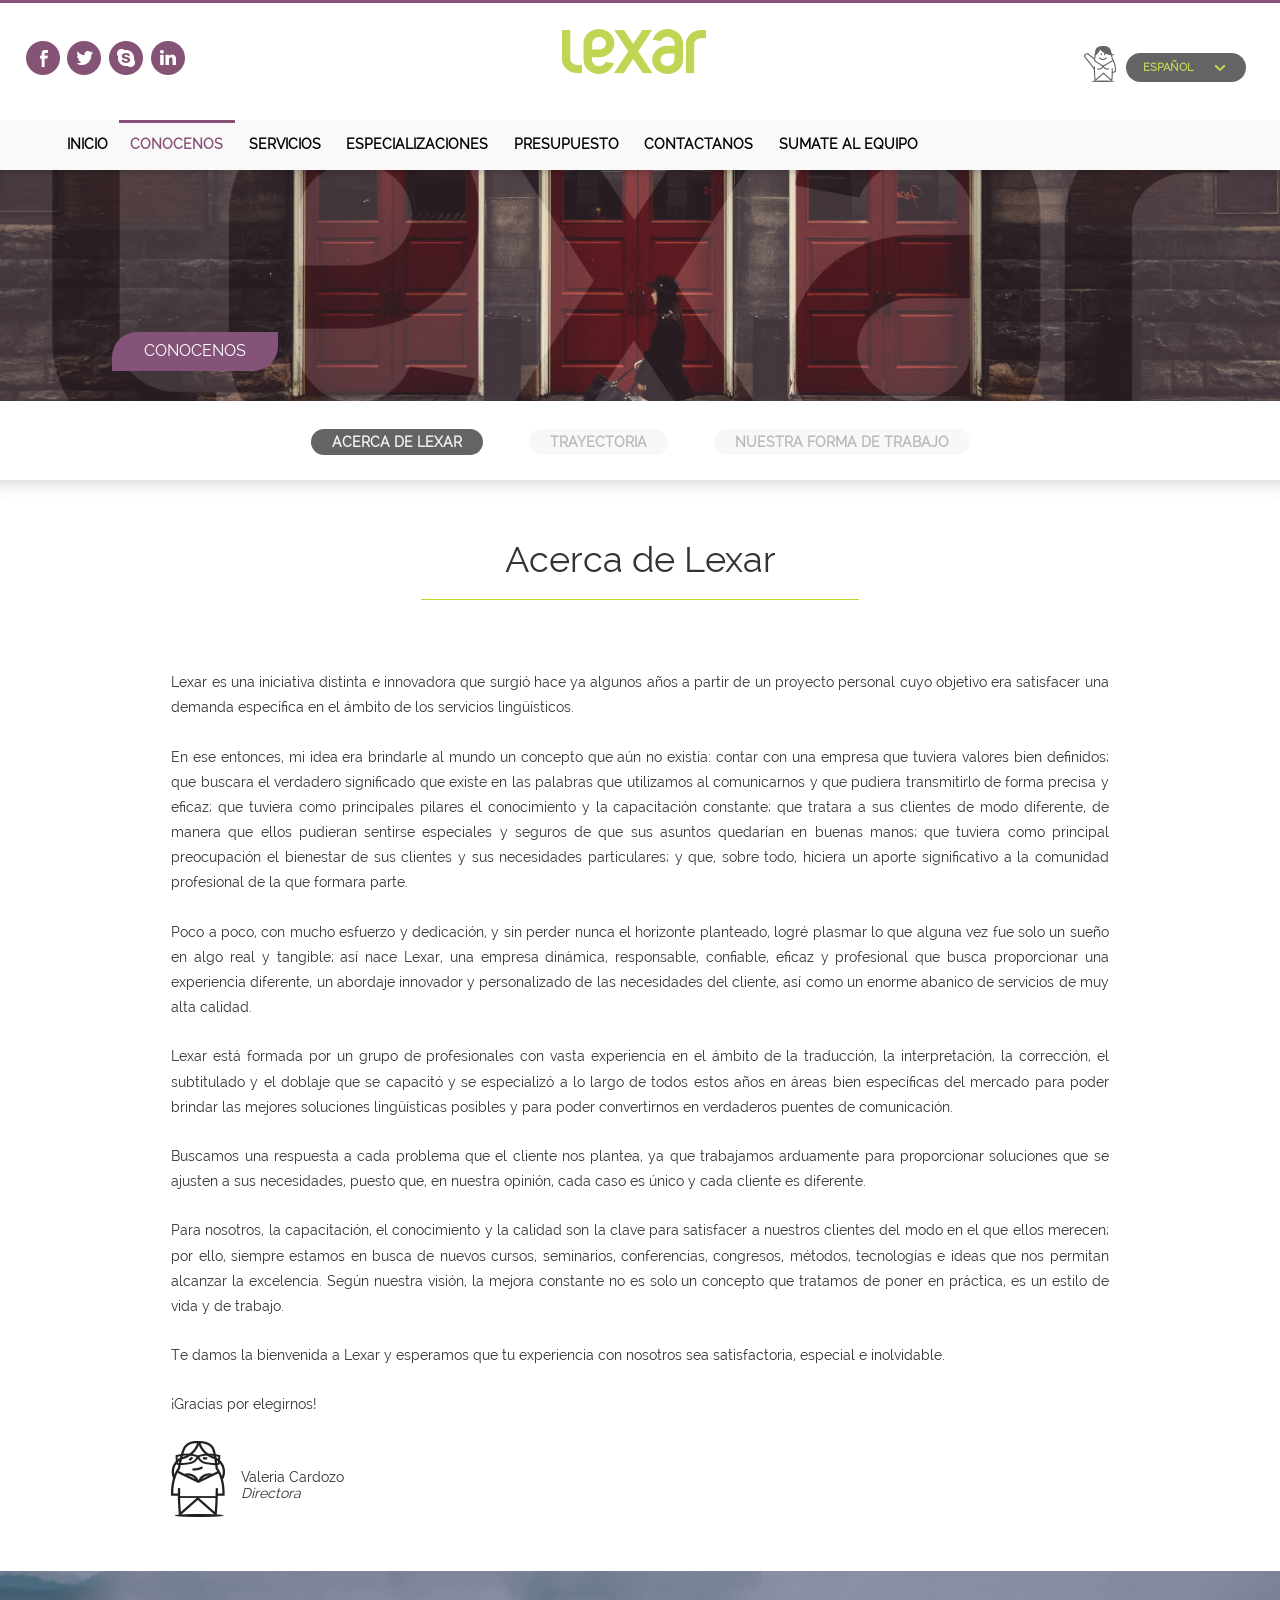
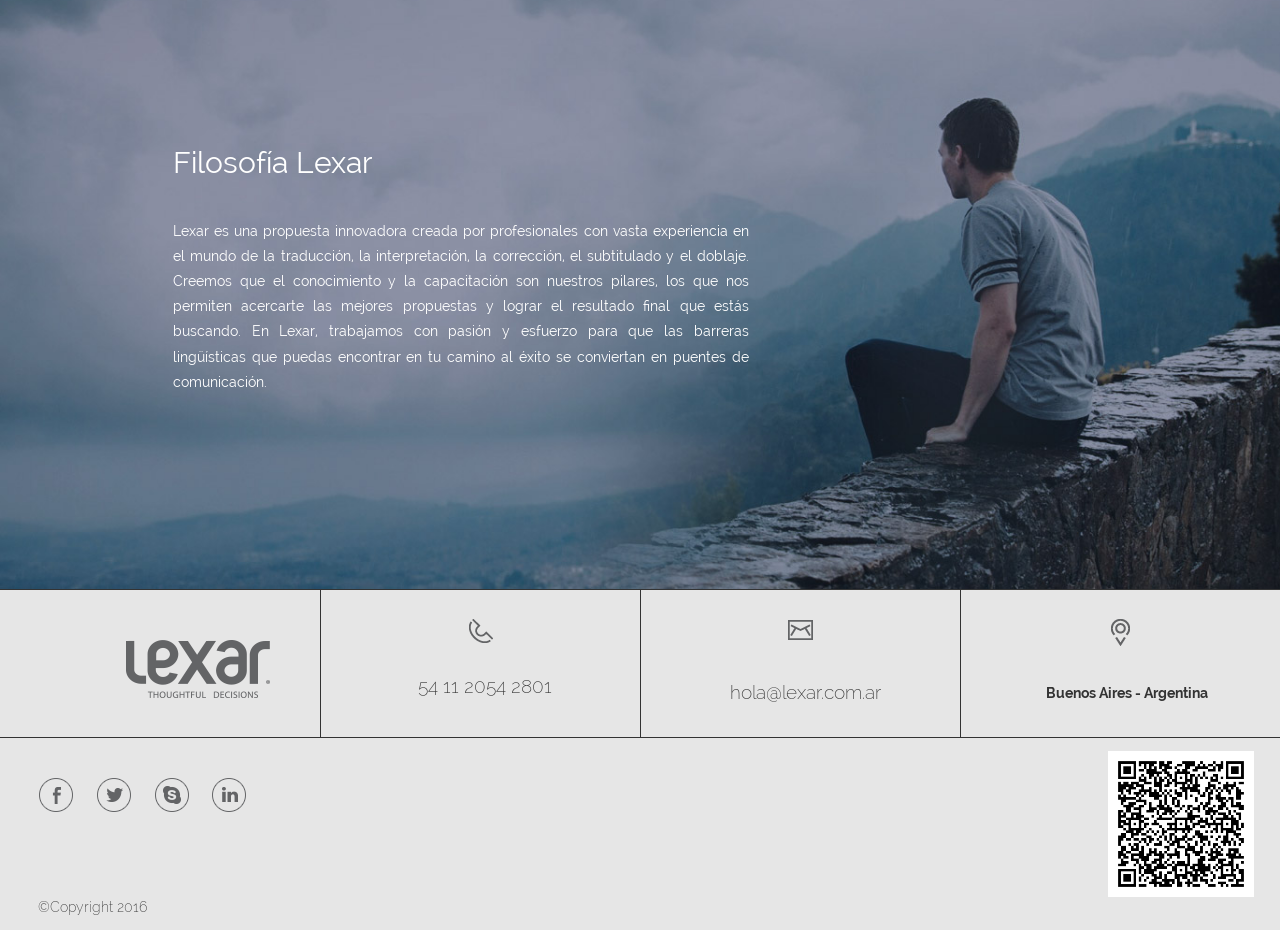
==== conocenos.html @ b0be723b "lexar web" ====
<!DOCTYPE html>
<html lang="es">
	<head>
		<meta charset="utf-8">
		<title>Lexar</title>
		<meta name="viewport" content="width=device-width, initial-scale=1">

		<link rel="stylesheet" href="stylesheet/lexar-imports.css">
		<link rel="stylesheet" type="text/css" media="screen" href="stylesheet/bootstrap/bootstrap.min.css">
		<link rel="stylesheet" href="stylesheet/bootstrap/bootstrap-theme.min.css">
		<link rel="stylesheet" href="stylesheet/lexar.css">
		
		<script type="text/javaScript" src="js/bootstrap/jquery-1.11.3.min.js"></script>
		<script type="text/javaScript" src="js/bootstrap/bootstrap.min.js"></script>

		<script type="text/javaScript" src="js/lang.js"></script>
		<script type="text/javaScript" src="js/en.js"></script>
		<script type="text/javaScript" src="js/es.js"></script>
		<script type="text/javaScript" src="js/lexar.js"></script>
		<script type="text/javascript">
			$(function() {
			    $("#menu").load("menu.html", function() {
			        menuBehavior('#menu-conocenos');
			    });
			});
		</script>
	</head>
	<body>
	<header id="header"></header>
	<div id="menu"></div>
	<div id="content">
		<div class="section-header">
			<img src="images/conocenos/conocenos-foto.jpg" class="img-responsive" alt="conocenos-header">
			<div class="over-header">
				<span class="tr" key="menu-conocenos">CONOCENOS</span>
			</div>
		</div>
		<div class="section-body">
			<div class="conocenos-menu">
				<div class="col-md-4 link active"><a key="acerca-de" class="tr"></a></div>
				<div class="col-md-4 link"><a key="trayectoria" class="tr"></a></div>
				<div class="col-md-4 link"><a key="forma-de-trabajo" class="tr"></a></div>
			</div>
			<hr>
			<div class="conocenos-content acerca-de container">
				<div class="title">
					<h1 class="tr" key="acerca-de-title"></h1>
					<hr>
				</div>
				<div class="text">
					<p class="tr" key="acerca-de-1"></p>
					<p class="tr" key="acerca-de-2"></p>
					<p class="tr" key="acerca-de-3"></p>
					<p class="tr" key="acerca-de-4"></p>
					<p class="tr" key="acerca-de-5"></p>
					<p class="tr" key="acerca-de-6"></p>
					<p class="tr" key="acerca-de-bienvenida"></p>
					<p class="tr" key="acerca-de-gracias"></p>
					<div class="firma">
						<img src="images/conocenos/acercade-muñequito.png" alt="muniequito ceo">
						<p class="name tr" key="acerca-de-valeria"></p>
						<p class="ceo tr" key="acerca-de-directora"></p>
					</div>
				</div>
				<div class="footer-aboutus">
					<img class="img-responsive" src="images/conocenos/acercade-back-filosofia.jpg" alt="lexar philosophy">
					<h2 class="philosophy-title tr" key="acerca-de-filosofia-title"></h2>
					<p class="philosophy-text tr" key="acerca-de-filosofia"></p>
				</div>
			</div>
			<div class="conocenos-content trayectoria hidden container">
				<div class="title">
					<h1 class="tr" key="trayectoria-title"></h1>
					<hr>
				</div>
				<div class="text">
					<p class="tr" key="trayectoria-1"></p>
					<p class="tr" key="trayectoria-2"></p>
					<p class="tr" key="trayectoria-3"></p>
					<p class="tr" key="trayectoria-4"></p>
					<p class="tr" key="trayectoria-5"></p>
					<p class="tr" key="trayectoria-6"></p>
					<p class="tr" key="trayectoria-7"></p>
					<p class="tr" key="trayectoria-8"></p>
					<img src="images/conocenos/trayectoria-muñequito.jpg" alt="muniequito trayectoria">
				</div>
				<div class="footer">
					<p class="tr hidden-xs hidden-sm" key="trayectoria-footer"></p>
					<div>
						<div class="quotes-button link"><a class="tr" key="solicita-presupuesto" href="/presupuestos.html"></a></div>
						<img class="quotes-img" src="images/conocenos/muñequito-violeta.png" alt="muniequito violeta">	
					</div>
				</div>
			</div>
			<div class="conocenos-content forma-de-trabajo hidden container">
				<div class="title">
					<h1 class="tr" key="forma-de-trabajo-title"></h1>
					<hr>
				</div>
				<div class="text">
					<p class="tr" key="forma-de-trabajo-1"></p>
					<p class="tr" key="forma-de-trabajo-2"></p>
					<p class="tr" key="forma-de-trabajo-3"></p>
					<p class="tr" key="forma-de-trabajo-4"></p>
					<p class="tr" key="forma-de-trabajo-5"></p>
					<p class="tr" key="forma-de-trabajo-6"></p>
					<div>
						<img class="img-responsive" src="images/conocenos/formatrabajo-muñequito.png" alt="muniequito trayectoria">
					</div>
				</div>
				<div class="footer">
					<p class="tr hidden-xs hidden-sm" key="forma-de-trabajo-footer"></p>
					<div class="quotes-button link"><a class="tr" key="solicita-presupuesto" href="/presupuestos.html"></a></div>
					<img class="quotes-img" src="images/conocenos/muñequito-violeta.png" alt="muniequito violeta">	
				</div>
			</div>
		</div>
	</div>
<footer id="footer"></footer>
</body>
</html>
---- stylesheet/lexar-imports.css ----
@import url('dropdown.css');
@import url('fonts.css');
@import url('sections.css');
---- stylesheet/lexar.css ----
.ajax-file-upload-progress{
  margin-top: 0px;
}
.ajax-file-upload-filename{
  white-space: nowrap;
  overflow: hidden;
  max-width: 25ch;
  width: 40em!important;
}
.custom-delete{
    width: inherit!important;
    font-size: large;
    font-weight: 700;
    color: #a5a2a2;
    cursor: pointer;
}
.file-upload-statusbar{
  display: flex;
  width: 100%!important;
  margin-left: initial;
}
.ajax-file-upload-bar {
    background-color: #c0d730;
}
.ajax-file-upload-container{
  width: inherit!important;
}
.ajax-file-upload{
  background: #cac7c7;
  cursor:pointer!important;
  box-shadow: none;
  color: #333;
  width: 38%!important;
  font-family: 'Raleway';
  font-size: inherit;
  font-weight: normal;
  height: initial;
  text-align: center;
  margin: 0; 
  padding: 0.5em 0; 
}
.ajax-file-upload:hover{
  background:#f0f0f0;
  box-shadow: none;
  cursor: pointer;
}
.link {
    cursor: pointer;
}
.underlined{
  border-bottom: 1px solid #eee;
}
/* para que cuando se cierre el menu no cambie de estilos con respecto al abierto*/
.close{
  float: inherit;
  font-size: 14px
}
.open> button{
  border-radius: 20px 20px 0 0
}
.row div div hr {
  margin: 10px 0;
  width: 100%;
}
.v-center{
    position:absolute;
    top:50%;
}
.center-img{
    margin: 0 auto;
}
.v-center-relative{
    position:relative;
    top:50%;
    left:50%;
}
.gray {
    background-color: #f9f9f9;
}
/* HEADER MOBILE */

.col-xs-12{
  width: 100%;
}
.header-line{
	border-top-color:#865278;
	border-top-style: solid;
  background: white;
}
.header-logo-lexar{
	max-width:146px; 
	max-height:47px;
	margin-top: 25px;
	margin-bottom: 45px;
}
.header-social{
  box-sizing:border-box;
  display: inline-flex;
  margin-right: 1%;
}
.header-social img{
	max-width:34px; 
	max-height:34px;
}
.header-ico-idioma{
	max-width:34px;
	max-height:38px;
}
.col-header-social{
  padding-top:5%;
  background:000000;
  padding-left: 5%;
}
.col-header-language{
    padding:30px;
}
.col-header-logo{
  width: 100%;
  padding-left: 5%;
}
/* END HEADER MOBILE */

/* FOOTER MOBILE */
.footer, #footer{
    background: #e6e6e6;
    width: inherit;
}
.footer-logo{
    margin-left: 10%;
    padding: 20%;
}
.footer-logo-div{
  padding:4%;
  margin-bottom: 5%;
  margin-top: 5%;
}
.footer-second{
  border-top:1px solid;
}
.footer-first{
  padding-bottom: 10%;
  border-top: 1px solid;
}
.qr-xs{
  margin-top: 10%;
  text-align: center;
}
.footer-social{
    max-width:36px; 
    max-height:36px;
}
.footer-social-div-first{
    margin-top:10%;
    margin-left:15%;
}
.footer-border{
  border:0;
}
.footer-div{
  border:0;
  display: -webkit-inline-box;
  width: 100%;
  padding-left: 3%;
}
.footer-span{
    margin-bottom: 4%;
    font-size:1.5em; 
    display: block;
    padding-left:7%;
    white-space: nowrap;
}
.copyright{
    font-size:1em;
    margin-top: 20%
}
.footer-social-col{
  width: 14.5%;
}
.footer-social-div{
    box-sizing:border-box;
    display: inline-flex;
    width: 90%;
    margin-left: 5%;
    margin-top: 8%;
}
#footer-address{
    font-family: 'Raleway-Bold';
    font-size: 1em;
    margin-left: 2%;
}
.qr-sm{
  display: none;
}
.footer-space-lg {
  display: none;
}
/* END FOOTER MOBILE */

/* MENU MOBILE */

ul.nav > li:hover{
  background-color: #f9f9f9;
  border-left-color: #bdbdbd;
}
ul.nav > li:hover a{
  color: #bdbdbd;
  background: inherit;
}
.nav > .active {
    background-color: #f9f9f9;
    border-left-color: #865278;
    border-left-style: solid;
}
.nav > .active a {
  margin-left: 8%;
}
.navbar-nav{
  margin-top: 0;
  margin-bottom: 0;
  width: 90%;
}
.navbar-nav li a {
  font-weight: bold;
  color: black;
  margin-left: 8%;
  line-height: 200%;
  white-space: nowrap;
}
.navbar-nav li {
  border-left-color: #f9f9f9; 
  border-left-style:solid;
}
.navbar-nav li.language {
  border-left-color: #636466; 
}
.navbar-nav li.language.selected-language{
  border-left-color: #a3b14c;
}
.navbar {
    background-color: #f9f9f9;
    margin-bottom: 0;
}
.navbar-toggle{
  margin: 0; 
}
.menu-item {
    border-left-style:solid;
    border-left-color:#f9f9f9;
}
.menu-item-text{
    color:black;
}
li.active > a {
    color: #865278;
    font-weight: bold;
}
.open{
  background: -webkit-linear-gradient(bottom, #636466, #636466 22.2%, #f9f9f9 20%, #f9f9f9);
}
.close{
  background: #f9f9f9;
}
.menu-button-close {
  background: url("../images/header/header-ico-menu.png") no-repeat;  
}
.menu-button-open {
  background: url("../images/header/header-ico-cerrar.png") no-repeat;
}
.menu-button{
  background-position: center;
  width: 50px;
  height: 50px;
}
#es a, #en a {
  color:#a3b14c;
}
#es, #en{
  background-color: #636466;
}
/* END MENU MOBILE */

/* RESPONSIVE ----------------------------------------------- */

@media screen and (min-width:480px){

/* FOOTER 480 */
.footer-first{
  padding-bottom: 5%;
}
.qr-xs{
  margin-top: 5%;
  text-align: center;
}
.footer-social-col{
  width: 10%;
}
#footer-address{
    margin-left: 1.3%;
}
.footer-span{
    margin-bottom: 2%;
}
.copyright{
  margin-top: 12%;
}
.footer-logo-div{
  margin-top: 2%;
  margin-bottom: 2%;
  padding: 2.5%;  
}
.footer-div{
  padding-left: 3%;
}
/* END FOOTER 480 */

/* HEADER 480 */

.hidden-xs{
  display: block!important;
  float: left;
}
.hidden-sm{
  display: none!important;
}
.col-sm-6{
  position: relative;
  width: 50%;
}
.col-sm-5{
  width: 40%;
}
.col-sm-7{
  width: 60%;
}
.row div div hr {
  margin: 0; 
}
.col-header-social{
  padding-bottom: 1%;
}
.header-logo-lexar{
  display: block;
    margin-right: auto;
    margin-left: auto;
}
/* END HEADER 480 */

/* MENU 480*/

.open{
  background: #f9f9f9;
}
#es, #en{
  display:none;
}
.col-header-social{
  padding-top: 2%;
  padding-left: 3%;
}
/* END MENU 480*/
}
@media screen and (min-width:750px){

/* FOOTER 750*/
.qr-xs{
  display: none;
}
.footer-social-col{
  width: 15%;
}
.footer-span{
    margin-bottom: 1%;
    font-size:1.35em; 
    display: block;
    padding-left:3%;
    padding-top: 9%;
}
#footer-mail{
  padding-top: 12%;
}
.footer, #footer{
  width: initial;
}
.footer-social-div{
  margin-top:3%;
  margin-left: 3%;
  width: 30%;
  float: left;
}
.qr-sm{
  display: block;
  width: auto;
  margin-top: 1%;
  margin-right: 2%;
  float: right;
}
.footer-first{
  display: flex;
  padding-bottom: 0;
}
.footer-logo-div, .footer-div{
  width: 25%;
  margin-top: 0;
  margin-bottom: 0;
  padding: 0;
}
.footer-logo-div img{
  margin-top: 15%;
  margin-right: 15%;
  float: right;
}
.footer-div{
  display: block;
  text-align: center;
  padding-top: 2em;
  padding-bottom: 2em;
  border-left: 1px solid;
  padding-left: 0;
}
#footer-address{
  padding-top: 11%;
}
.copyright{
    font-size:1em;
    margin-top: 0;
    padding-top: 0;
}
/* END FOOTER 750 */

/* HEADER 750 */

.col-header-social{
  border-bottom: 0;
  padding-top: 3%;
  padding-left: 2%;
}
.hidden-sm{
  display: block!important;
}
.hidden-750{
  display:none!important;
}
.col-750-2{
  width: 16.66666667%;
}
.col-750-3{
  width: 25%;
}
.col-750-4{
  width: 33%;
  float: left;
}
.col-750-5{
  width: 40%;
  float: left;
}
.col-750-6{
  width: 50%;
  float: left;
}
.col-750-7{
  width: 60%;
  float: left;
}
.col-750-8{
  width: 66%;
  clear: none;
}
.col-750-12{
  width: 100%;
}
.header-ico-idioma{
  position: absolute;
  right: 140px;
  margin-top: 10%;
}
/* END HEADER 750 */

/* MENU 750 */

.navbar-toggle {
    display: block;
}
/* END MENU 750 */

.container{
  width:100%;
}
.col-xs-2{
  width: 16.666667%;
}
}
@media screen and (min-width:970px){

.col-970-4{
  width: 33.33%;
  float: left;
}
.col-970-5{
  width: 40%;
}
.col-970-6{
  width: 50%;
}
.col-970-7{
  width: 60%;
}
.col-970-12{
  width: 100%;
}
/* HEADER 970 */

.col-header-logo{
  padding-left: 0;
}
.header-ico-idioma{
  margin-top:10%;
  right: 150px;
}
/* END HEADER 970 */

/* MENU 970 */

.navbar-nav>li {
    clear: none;
    width: auto;
}
.container-fluid>.navbar-collapse, .container-fluid>.navbar-header, .container>.navbar-collapse, .container>.navbar-header {
  margin-right: 0;
  margin-left: 0;
}
.navbar-collapse.collapse {
  display: block!important;
}
.navbar-toggle {
    display: none;
}
.navbar-collapse.collapse {
  display: block!important;
}
.nav > .active {
    background-color: #f9f9f9;
    border-top-color: #865278;
    border-top-style: solid;
    border-left: none;
}
.navbar-nav li a {
  margin-left: 0;
  padding: 0;
  line-height: inherit;
}
.nav > .active a {
  margin-left: 0;
}
.nav li {
  padding: 1%;
  border-top-style:solid;
  border-top-color:#f9f9f9;
}
ul.nav > li:hover{
  border-top-style:solid;
  border-top-color:#ccc;
  border-left: none;
}
ul.nav > li:hover a{
  color: #bdbdbd;
  background: inherit;
}
.navbar-nav{
  margin-left: 3%;
}

/* END MENU 970 */
/* FOOTER 970 */
.footer-border{
    border-left: 0.5px solid;
    border-bottom: 0.5px solid;
    border-top: 0.5px solid;
}
/*END FOOTER 970 */

.show-970{
    display: block!important;
}
}

@media screen and (min-width:1170px){}

@media screen and (min-width:1560px){}


/*special widths*/
@media (min-width: 768px) and (max-width: 969px) {
.container-fluid>.navbar-collapse, .container-fluid>.navbar-header, .container>.navbar-collapse, .container>.navbar-header {
    margin-right: -15px;
    margin-left: -15px;
}
/* para que no se vea el menu cuando esta cerrado */
.navbar-collapse.collapse {
  display: none!important;
}
.navbar-collapse.collapse.in {
  display: block!important;
}
.navbar-nav>li {
    clear: both;
    width: 100%;
}
/*end special widths*/
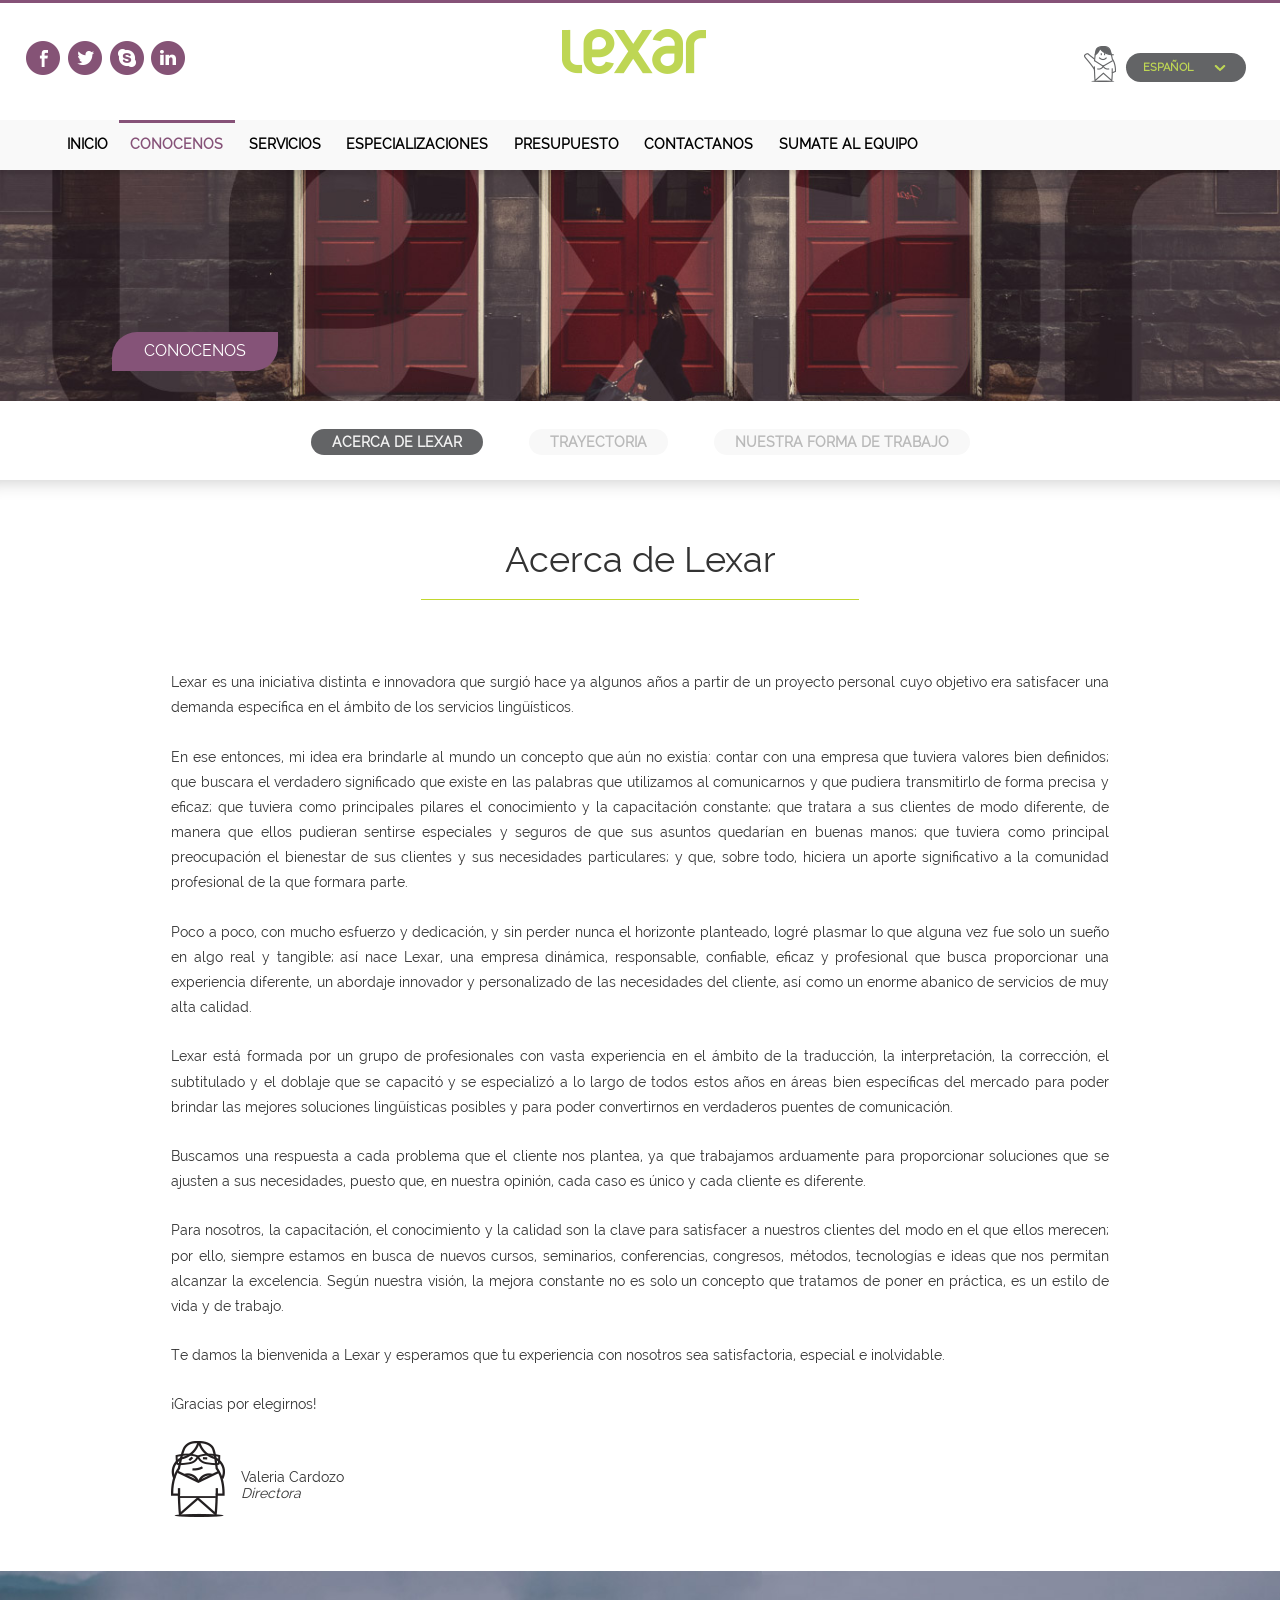
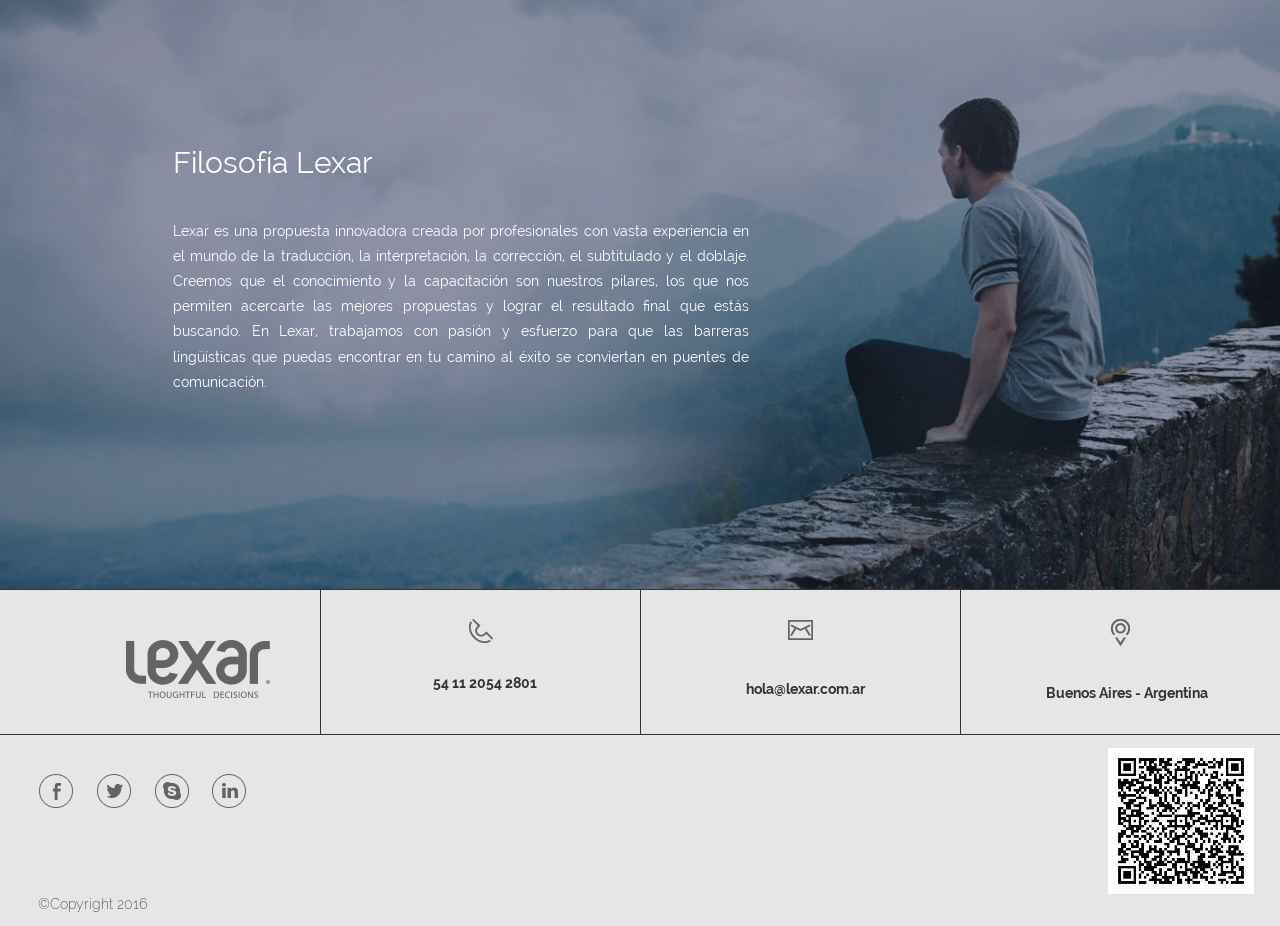
==== commit 4bf38a4b: "changes" ====
--- a/conocenos.html
+++ b/conocenos.html
@@ -79,7 +79,7 @@
 					<p class="tr" key="trayectoria-3"></p>
 					<p class="tr" key="trayectoria-4"></p>
 					<p class="tr" key="trayectoria-5"></p>
-					<p class="tr" key="trayectoria-6"></p>
+					<p class="tr-as-html" key="trayectoria-6"></p>
 					<p class="tr" key="trayectoria-7"></p>
 					<p class="tr" key="trayectoria-8"></p>
 					<img src="images/conocenos/trayectoria-muñequito.jpg" alt="muniequito trayectoria">
--- a/stylesheet/lexar.css
+++ b/stylesheet/lexar.css
@@ -107,7 +107,7 @@
 	max-height:38px;
 }
 .col-header-social{
-  padding-top:5%;
+  padding: 5% 0;
   background:000000;
   padding-left: 5%;
 }
@@ -155,6 +155,15 @@
 }
 .footer-border{
   border:0;
+}
+.footer-div a span{
+  font-family: 'Raleway-Bold';
+  font-size: 1em;
+  color: #333;
+}
+.footer-div a:hover{
+  text-decoration: none;
+  cursor: pointer;
 }
 .footer-div{
   border:0;
@@ -505,6 +514,9 @@
 .col-970-7{
   width: 60%;
 }
+.col-970-8{
+  width: 66%;
+}
 .col-970-12{
   width: 100%;
 }
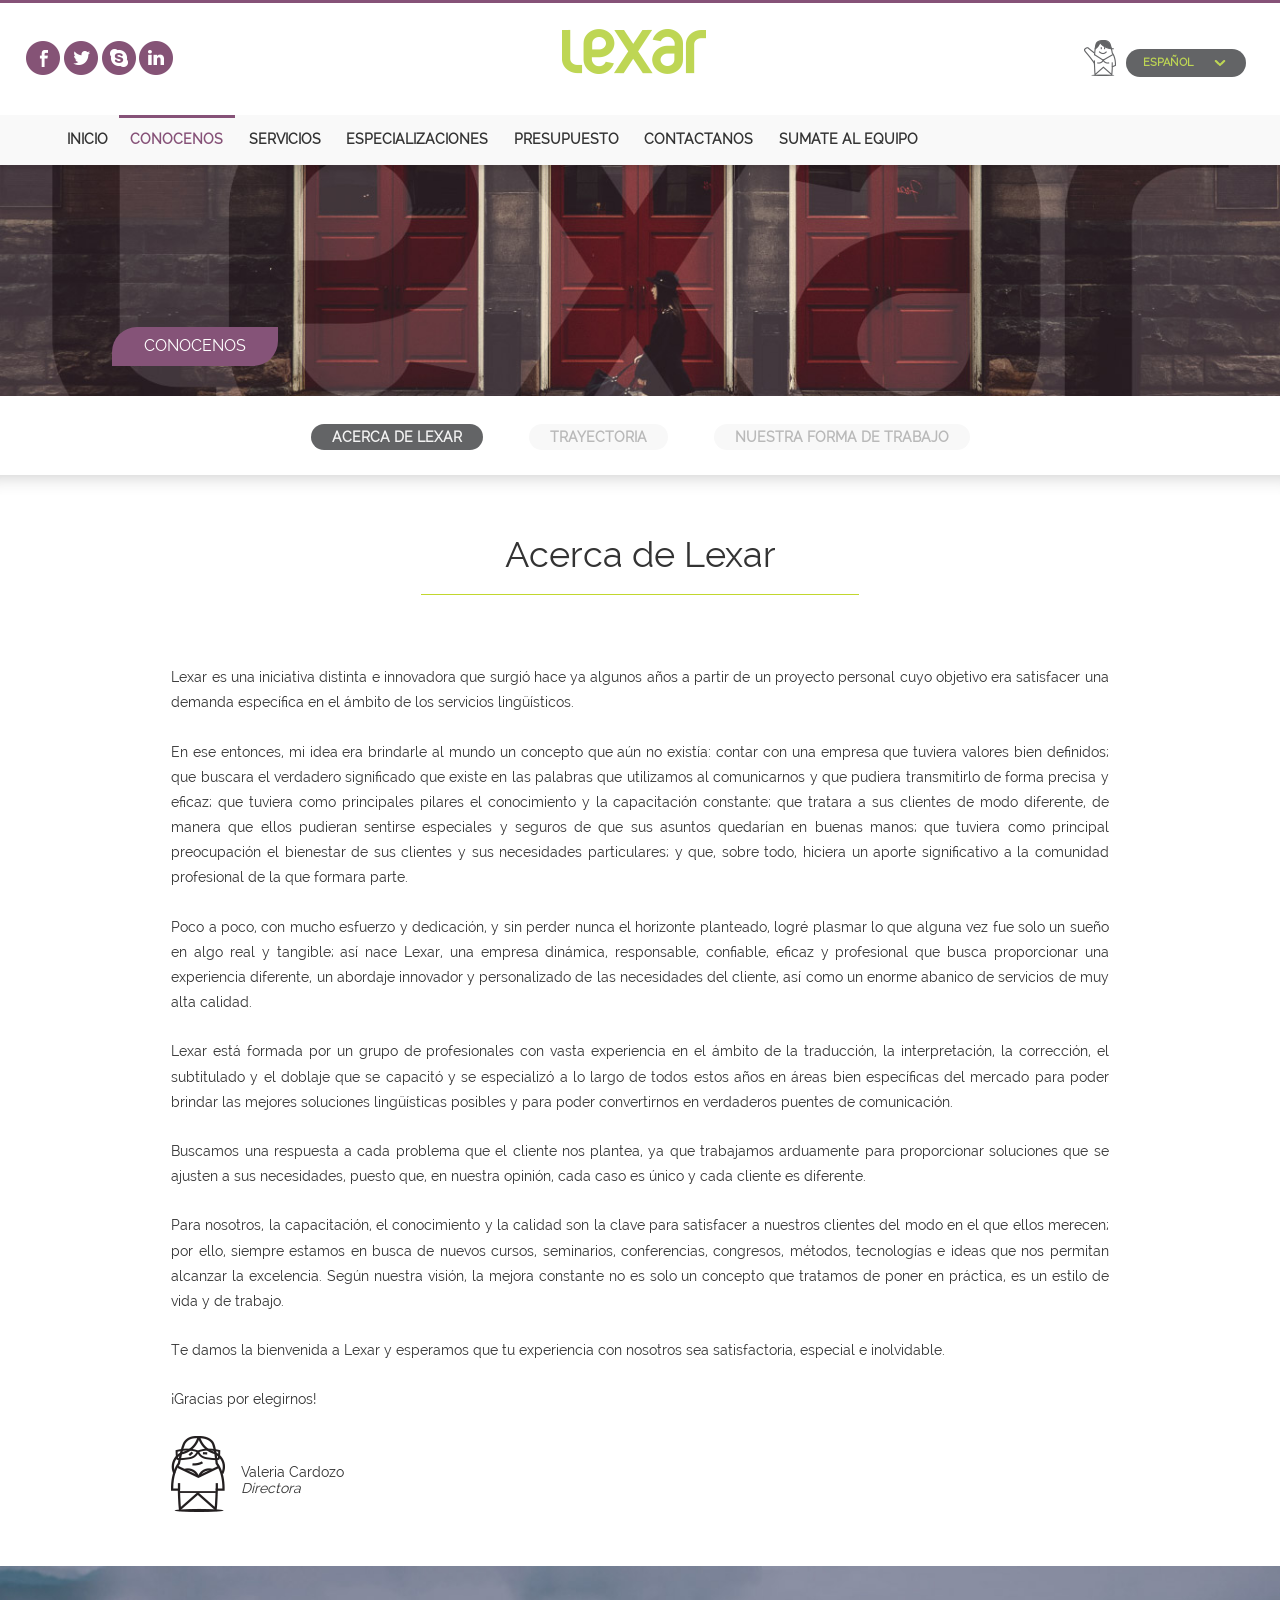
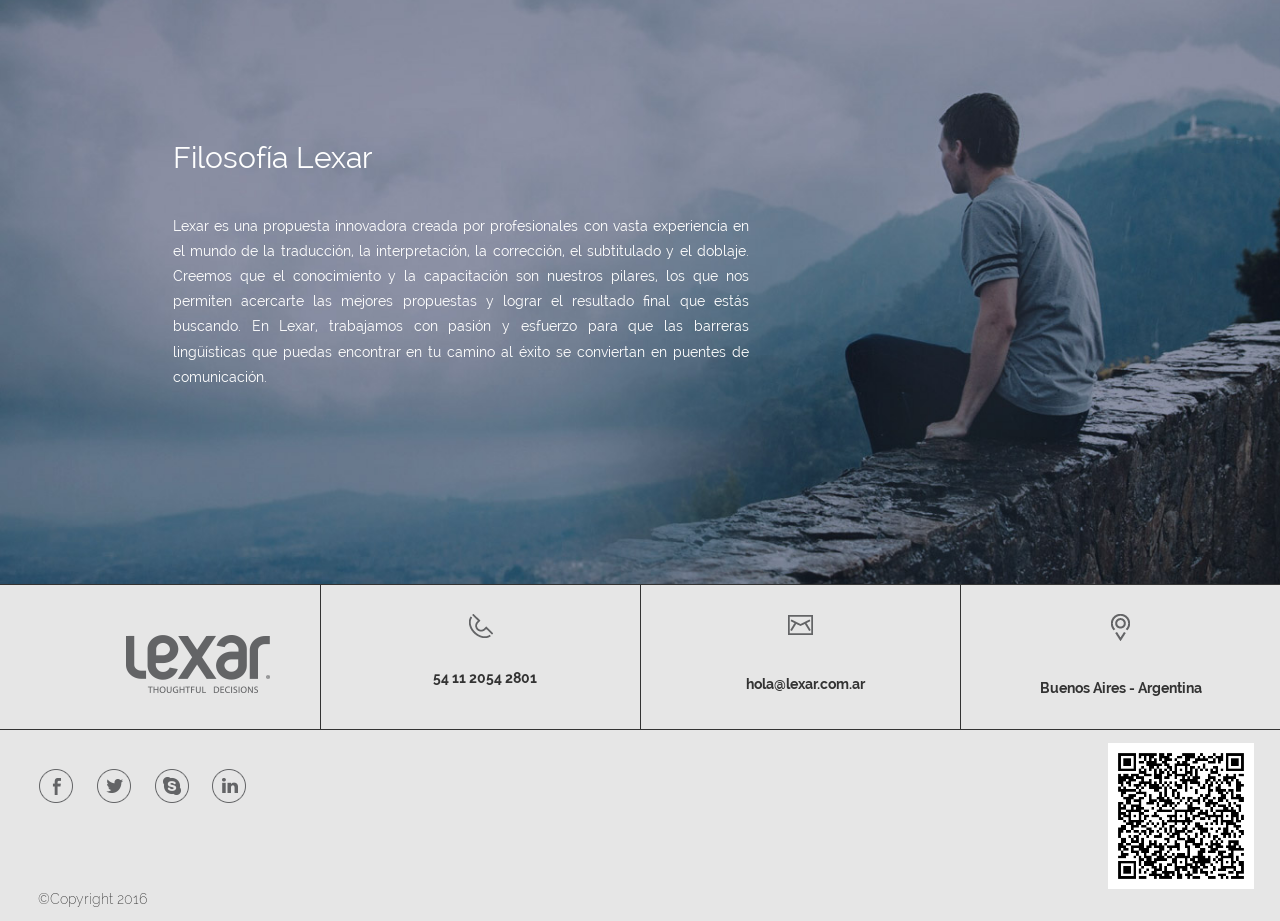
==== commit 80d38500: "some changes" ====
--- a/conocenos.html
+++ b/conocenos.html
@@ -22,6 +22,9 @@
 			    $("#menu").load("menu.html", function() {
 			        menuBehavior('#menu-conocenos');
 			    });
+			});
+			$(function() {
+		        selectLetsKnowUsTab();
 			});
 		</script>
 	</head>
@@ -87,7 +90,7 @@
 				<div class="footer">
 					<p class="tr hidden-xs hidden-sm" key="trayectoria-footer"></p>
 					<div>
-						<div class="quotes-button link"><a class="tr" key="solicita-presupuesto" href="/presupuestos.html"></a></div>
+						<div class="quotes-button link" onclick="goToQuotes()"><a class="tr" key="solicita-presupuesto" href="presupuestos.html"></a></div>
 						<img class="quotes-img" src="images/conocenos/muñequito-violeta.png" alt="muniequito violeta">	
 					</div>
 				</div>
@@ -110,7 +113,7 @@
 				</div>
 				<div class="footer">
 					<p class="tr hidden-xs hidden-sm" key="forma-de-trabajo-footer"></p>
-					<div class="quotes-button link"><a class="tr" key="solicita-presupuesto" href="/presupuestos.html"></a></div>
+					<div class="quotes-button link" onclick="goToQuotes()"><a class="tr" key="solicita-presupuesto" href="presupuestos.html"></a></div>
 					<img class="quotes-img" src="images/conocenos/muñequito-violeta.png" alt="muniequito violeta">	
 				</div>
 			</div>
--- a/stylesheet/lexar.css
+++ b/stylesheet/lexar.css
@@ -1,3 +1,60 @@
+.email-link{
+  color:#c0c450;
+}
+.email-link:hover{
+  color:#c0c450;
+}
+div.channel a{
+  float: initial;
+}
+select.form-control{
+  margin-top: 5px;
+}
+.tooltip1>span{
+  margin-bottom: 5px; 
+}
+.tooltip1:hover{
+  text-decoration: none;
+  color: #333;
+}
+.tooltip1{
+    display: inline;
+    position: relative;
+    color: #333;
+    font-family: Raleway;
+    font-weight: 700;
+
+}
+.tooltip1:hover:after{
+    background: #C0D730;
+    background: rgba(192,215,48,.9);
+    border-radius: 5px;
+    bottom: 3em;
+    color: #fff;
+    content: attr(title);
+    left: 0%;
+    padding: 5px 15px;
+    position: absolute;
+    z-index: 98;
+    width: 200px;
+}
+.tooltip1:hover:before{
+    border: solid;
+    border-color: #C0D730 transparent;
+    border-color: rgba(192,215,48,.9) transparent;
+    border-width: 6px 6px 0 6px;
+    bottom: 2.6em;
+    content: "";
+    left: 10%;
+    position: absolute;
+    z-index: 99;
+}
+.error-color{
+  color:red;
+}
+.success-color{
+  color:#C0D730;
+}
 .ajax-file-upload-progress{
   margin-top: 0px;
 }
@@ -96,6 +153,7 @@
 .header-social{
   box-sizing:border-box;
   display: inline-flex;
+  float: left;
   margin-right: 1%;
 }
 .header-social img{
@@ -170,6 +228,7 @@
   display: -webkit-inline-box;
   width: 100%;
   padding-left: 3%;
+  margin-top: 1em;
 }
 .footer-span{
     margin-bottom: 4%;
@@ -195,7 +254,8 @@
 #footer-address{
     font-family: 'Raleway-Bold';
     font-size: 1em;
-    margin-left: 2%;
+    margin-left: 1%;
+    padding-left: inherit;
 }
 .qr-sm{
   display: none;
@@ -230,7 +290,7 @@
 }
 .navbar-nav li a {
   font-weight: bold;
-  color: black;
+  color: #333;
   margin-left: 8%;
   line-height: 200%;
   white-space: nowrap;
@@ -257,7 +317,7 @@
     border-left-color:#f9f9f9;
 }
 .menu-item-text{
-    color:black;
+    color:#333;
 }
 li.active > a {
     color: #865278;
@@ -291,7 +351,13 @@
 /* RESPONSIVE ----------------------------------------------- */
 
 @media screen and (min-width:480px){
-
+.tooltip1:hover:after{
+    bottom: 3.5em;
+}
+
+.tooltip1:hover:before{
+    bottom: 3.1em;
+}
 /* FOOTER 480 */
 .footer-first{
   padding-bottom: 5%;
@@ -304,7 +370,7 @@
   width: 10%;
 }
 #footer-address{
-    margin-left: 1.3%;
+    margin-left: inherit;
 }
 .footer-span{
     margin-bottom: 2%;
@@ -376,6 +442,7 @@
 }
 .footer-social-col{
   width: 15%;
+  float: left;
 }
 .footer-span{
     margin-bottom: 1%;
@@ -412,6 +479,7 @@
   margin-top: 0;
   margin-bottom: 0;
   padding: 0;
+  float: left;
 }
 .footer-logo-div img{
   margin-top: 15%;
@@ -425,6 +493,7 @@
   padding-bottom: 2em;
   border-left: 1px solid;
   padding-left: 0;
+  float: left;
 }
 #footer-address{
   padding-top: 11%;
@@ -458,6 +527,8 @@
 .col-750-4{
   width: 33%;
   float: left;
+  height: 6em;
+  margin-bottom: 2em;
 }
 .col-750-5{
   width: 40%;
@@ -480,8 +551,9 @@
 }
 .header-ico-idioma{
   position: absolute;
+  bottom: 10px;
   right: 140px;
-  margin-top: 10%;
+  /*margin-top: 10%;*/
 }
 /* END HEADER 750 */
 
